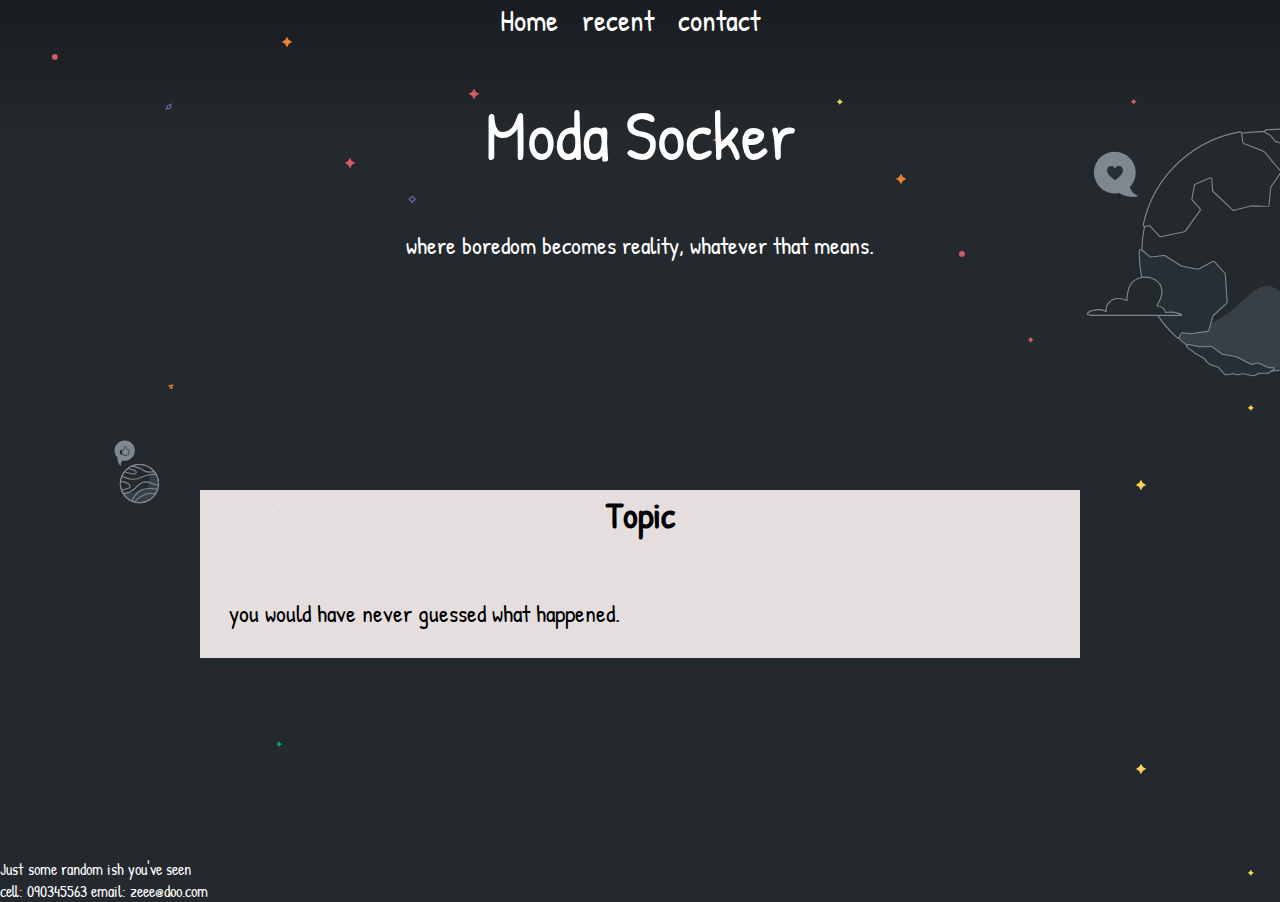
==== index.html @ 49376e4e "Merge branch 'main' of https://github.com/vuyombamba/blog into main" ====
<!DOCTYPE html>
<html lang="en">
    <head>
        <meta charset="UTF-8">
        <meta name="viewport" content="width=device-">
        <link rel="stylesheet" href="styles.css">

    </head>
    <body>
        <!-- background not display-->
        <header>
            <nav>
                <ul>
                    <li><a href="#home">Home</a></li>
                    <li><a href="#recent">recent</a></li>
                    <li><a href="#footer">contact</a></li>
                </ul>
            </nav>

            <h1>moda socker</h1>
            <p>where boredom becomes reality, whatever that means.</p>
        </header>
        
            <section class="recent_post" id="recent">
                <h2>Topic</h2>
                <p>
                    you would have never guessed what happened.
                </p>
            </section>
            <section class="oldest_post">
                <div>
                    Just some random ish you've seen
                </div>
            </section>
            
        <footer id="footer">
            cell: 090345563
            email: zeee@doo.com
        </footer>
    </body>
</html>
---- styles.css ----
@import url('https://fonts.googleapis.com/css2?family=Major+Mono+Display&display=swap');
@import url('https://fonts.googleapis.com/css2?family=Patrick+Hand&display=swap');
body, nav ul, nav ul li {
    margin: 0;
    padding: 0;
}

body {
    background-image: url(/img/star-bg.svg),linear-gradient(#191c20, #24292e 15%);
    background-repeat: repeat-x;
    background-position: center 0, 0 0, 0 0;
    font-family: 'Patrick Hand', helvetica neue, helvetica, Arial, sans-serif;
    color: rgba(255, 255, 255, 1);
    background-color: #24292e;

}
 nav ul, header p, .recent_post h2{
     list-style: none;
     text-align: center;
    
 }
 p {
    padding: 1.2em;
 }
 nav ul li {
     display: inline-block;
     padding-right: 20px;
     font-size: 30px;
 }
 a {
     text-decoration: none;
     color: white;
 }
 h1{
    font-size: 70px;
    font-family: 'Patrick hand',-apple-system, BlinkMacSystemFont, 'Segoe UI', Roboto, Oxygen, Ubuntu, Cantarell, 'Open Sans', 'Helvetica Neue', sans-serif;
    font-weight: 300;
    text-transform: capitalize;
    padding: 0, auto;
    text-align: center;
    }
    header p{
        font-size: x-large;
        text-align: center;
        padding-top: 0;
    }
    section.recent_post {
        background-color: #f8f1f1e8;
        color: black;
        margin: 200px;
        font-size: x-large;
        

    }
    footer {

    }
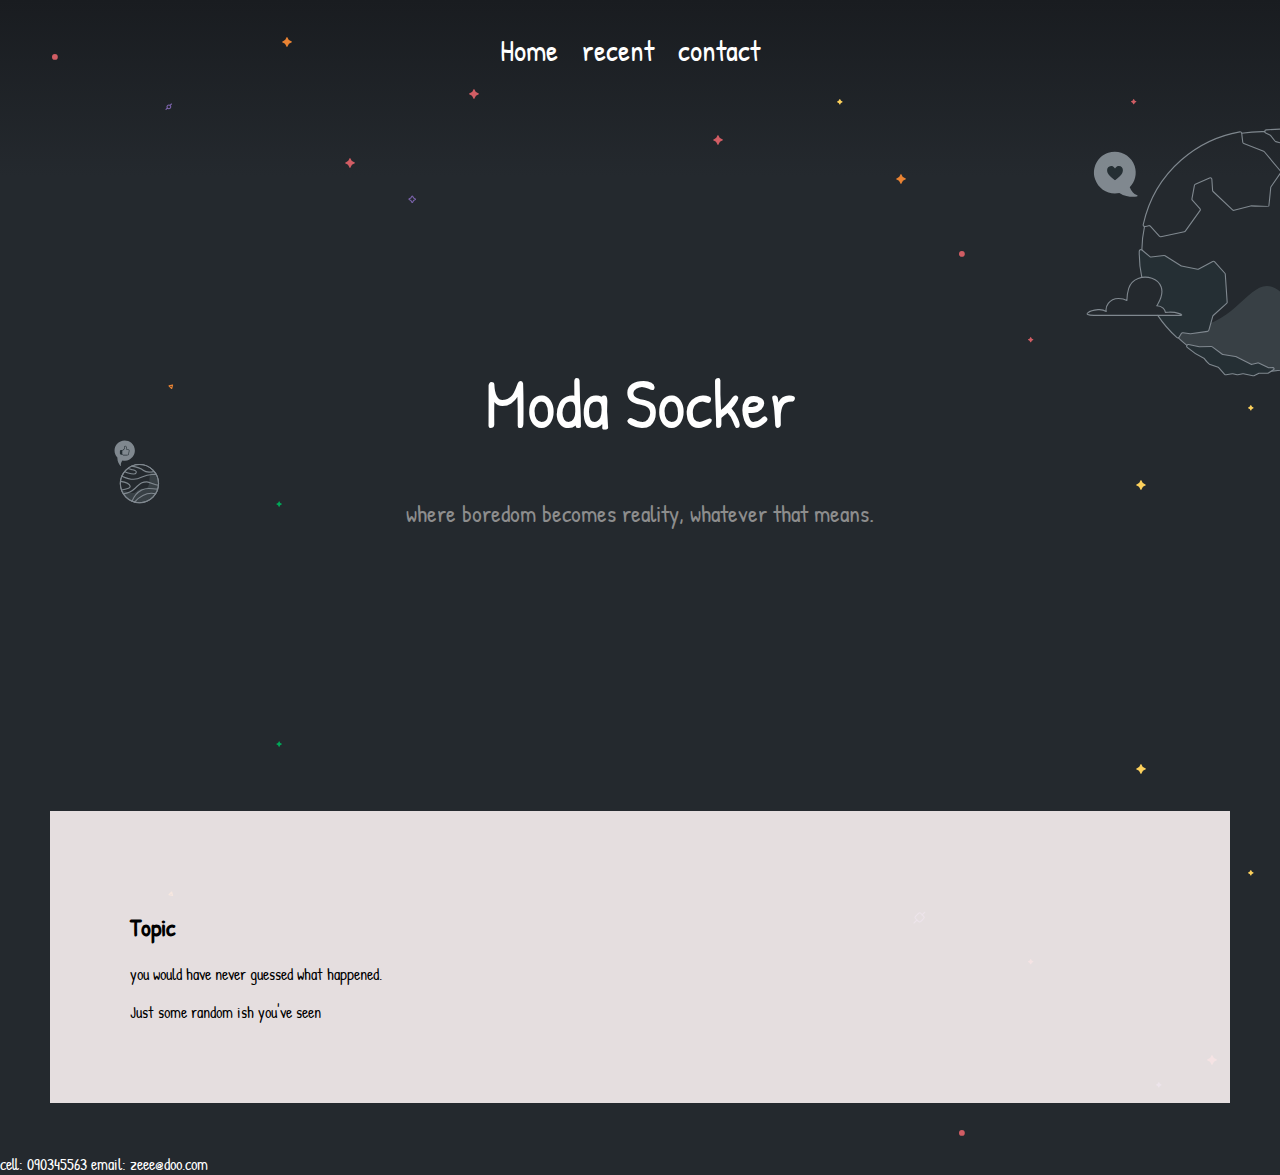
==== commit 08e90177: "i dont" ====
--- a/index.html
+++ b/index.html
@@ -16,11 +16,13 @@
                     <li><a href="#footer">contact</a></li>
                 </ul>
             </nav>
-
+            <section class="insider">
             <h1>moda socker</h1>
             <p>where boredom becomes reality, whatever that means.</p>
+        </section>
         </header>
         
+        <section class="post">
             <section class="recent_post" id="recent">
                 <h2>Topic</h2>
                 <p>
@@ -32,7 +34,9 @@
                     Just some random ish you've seen
                 </div>
             </section>
-            
+    
+        </section>
+        
         <footer id="footer">
             cell: 090345563
             email: zeee@doo.com
--- a/styles.css
+++ b/styles.css
@@ -1,4 +1,3 @@
-@import url('https://fonts.googleapis.com/css2?family=Major+Mono+Display&display=swap');
 @import url('https://fonts.googleapis.com/css2?family=Patrick+Hand&display=swap');
 body, nav ul, nav ul li {
     margin: 0;
@@ -14,13 +13,11 @@
     background-color: #24292e;
 
 }
- nav ul, header p, .recent_post h2{
+ nav ul {
      list-style: none;
      text-align: center;
-    
- }
- p {
-    padding: 1.2em;
+     padding: 30px;
+
  }
  nav ul li {
      display: inline-block;
@@ -31,27 +28,30 @@
      text-decoration: none;
      color: white;
  }
+ section.insider{
+     padding: 13rem 0;
+ }
  h1{
-    font-size: 70px;
-    font-family: 'Patrick hand',-apple-system, BlinkMacSystemFont, 'Segoe UI', Roboto, Oxygen, Ubuntu, Cantarell, 'Open Sans', 'Helvetica Neue', sans-serif;
+     font-size: 70px;
     font-weight: 300;
     text-transform: capitalize;
-    padding: 0, auto;
     text-align: center;
     }
-    header p{
+    header p {
         font-size: x-large;
         text-align: center;
-        padding-top: 0;
+        font-weight: 300;
+        color: rgb(141, 141, 141);
+        
     }
-    section.recent_post {
+    section.post {
         background-color: #f8f1f1e8;
         color: black;
-        margin: 200px;
-        font-size: x-large;
-        
-
+        margin: 50px;
+        padding: 5em;
     }
+    section.
     footer {
-
+        background: grey;
+        padding: 2em;
     }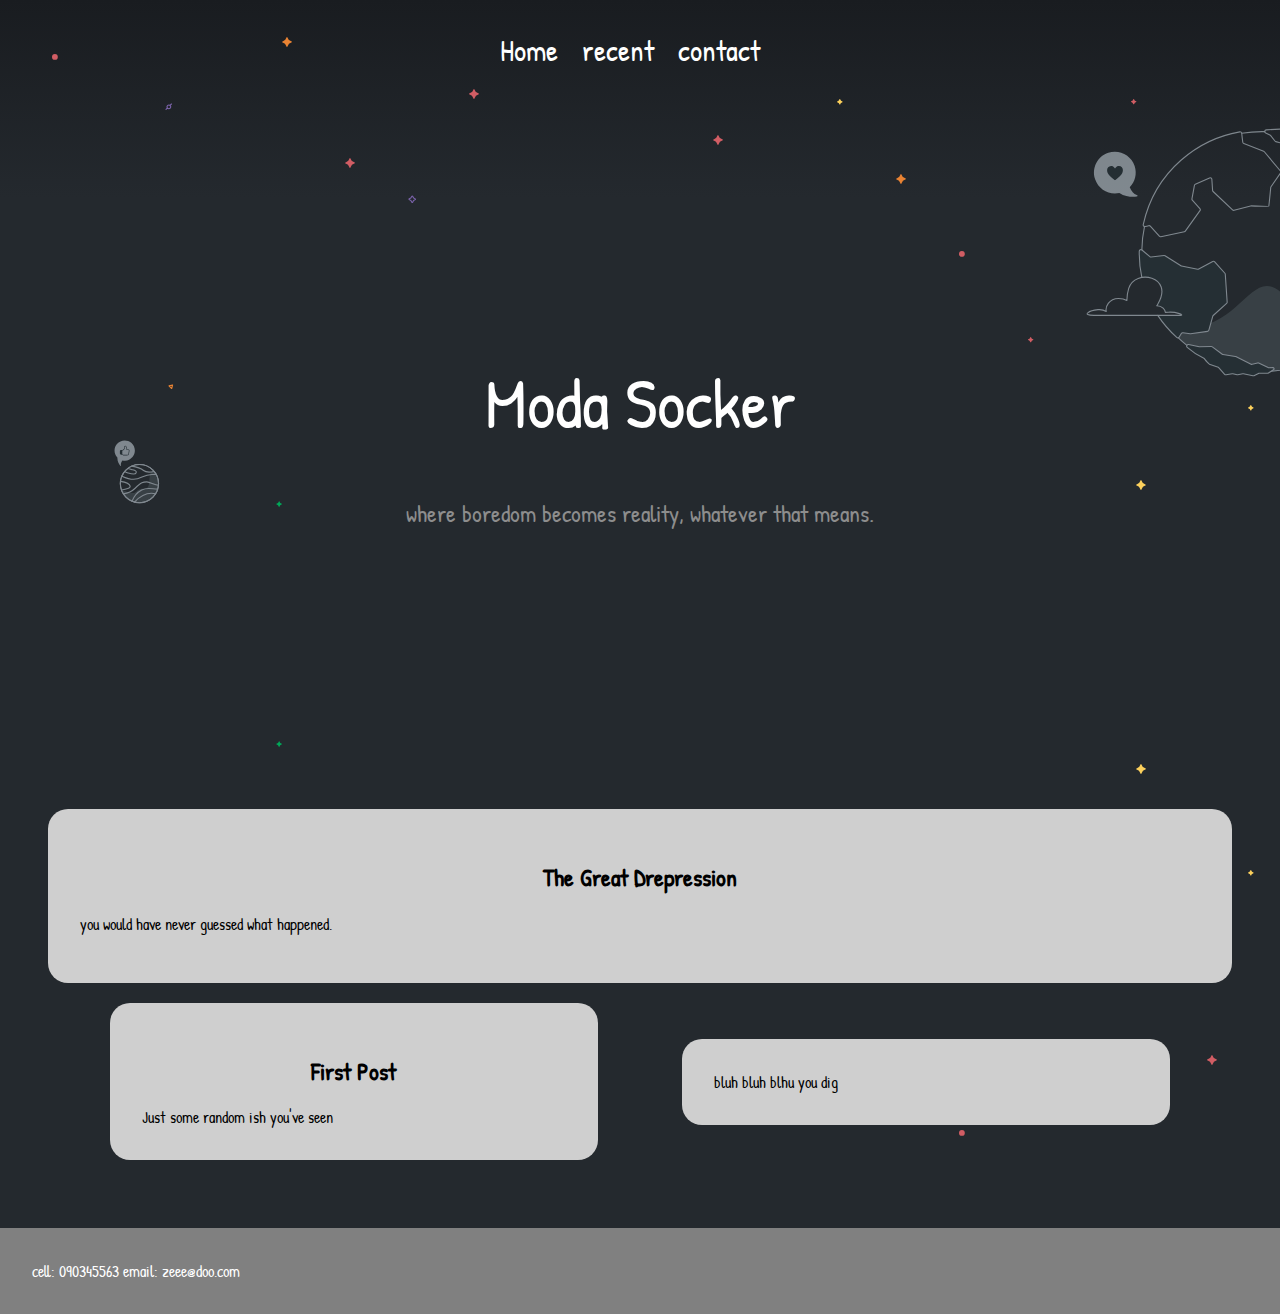
==== commit cd914301: "I've added some post cards" ====
--- a/index.html
+++ b/index.html
@@ -1,11 +1,13 @@
 <!DOCTYPE html>
 <html lang="en">
+
     <head>
         <meta charset="UTF-8">
         <meta name="viewport" content="width=device-">
         <link rel="stylesheet" href="styles.css">
 
     </head>
+
     <body>
         <!-- background not display-->
         <header>
@@ -16,7 +18,8 @@
                     <li><a href="#footer">contact</a></li>
                 </ul>
             </nav>
-            <section class="insider">
+
+         <section class="insider">
             <h1>moda socker</h1>
             <p>where boredom becomes reality, whatever that means.</p>
         </section>
@@ -24,14 +27,19 @@
         
         <section class="post">
             <section class="recent_post" id="recent">
-                <h2>Topic</h2>
+                <h2>the great drepression</h2>
                 <p>
                     you would have never guessed what happened.
                 </p>
             </section>
             <section class="oldest_post">
+                <div><a href="pages/first_post.html">
+                    <h2>First Post</h2>
+                    Just some random ish you've seen
+                    </a>
+                </div>
                 <div>
-                    Just some random ish you've seen
+                    bluh bluh blhu you dig
                 </div>
             </section>
     
@@ -41,5 +49,6 @@
             cell: 090345563
             email: zeee@doo.com
         </footer>
+
     </body>
 </html>--- a/styles.css
+++ b/styles.css
@@ -42,16 +42,37 @@
         text-align: center;
         font-weight: 300;
         color: rgb(141, 141, 141);
-        
+    }
+    section.post, div a {
+        color: black;
     }
     section.post {
-        background-color: #f8f1f1e8;
-        color: black;
-        margin: 50px;
-        padding: 5em;
+        padding: 3em;
     }
-    section.
+    .recent_post, .oldest_post div{
+        background: rgb(207, 207, 207);
+        border-radius: 20px;
+        padding: 2em;;
+    }
+    .oldest_post {
+        display: flex;
+        margin: 20px;
+    }
+    .oldest_post div {
+        flex-direction: row;
+        width: 37%;
+        margin: auto;
+    }
+    
     footer {
         background: grey;
         padding: 2em;
+    }
+    .oldest_post div:hover {
+       background: orangered;
+       color: whitesmoke;
+    }
+    .recent_post h2, .oldest_post h2 {
+        text-align: center;
+        text-transform: capitalize;
     }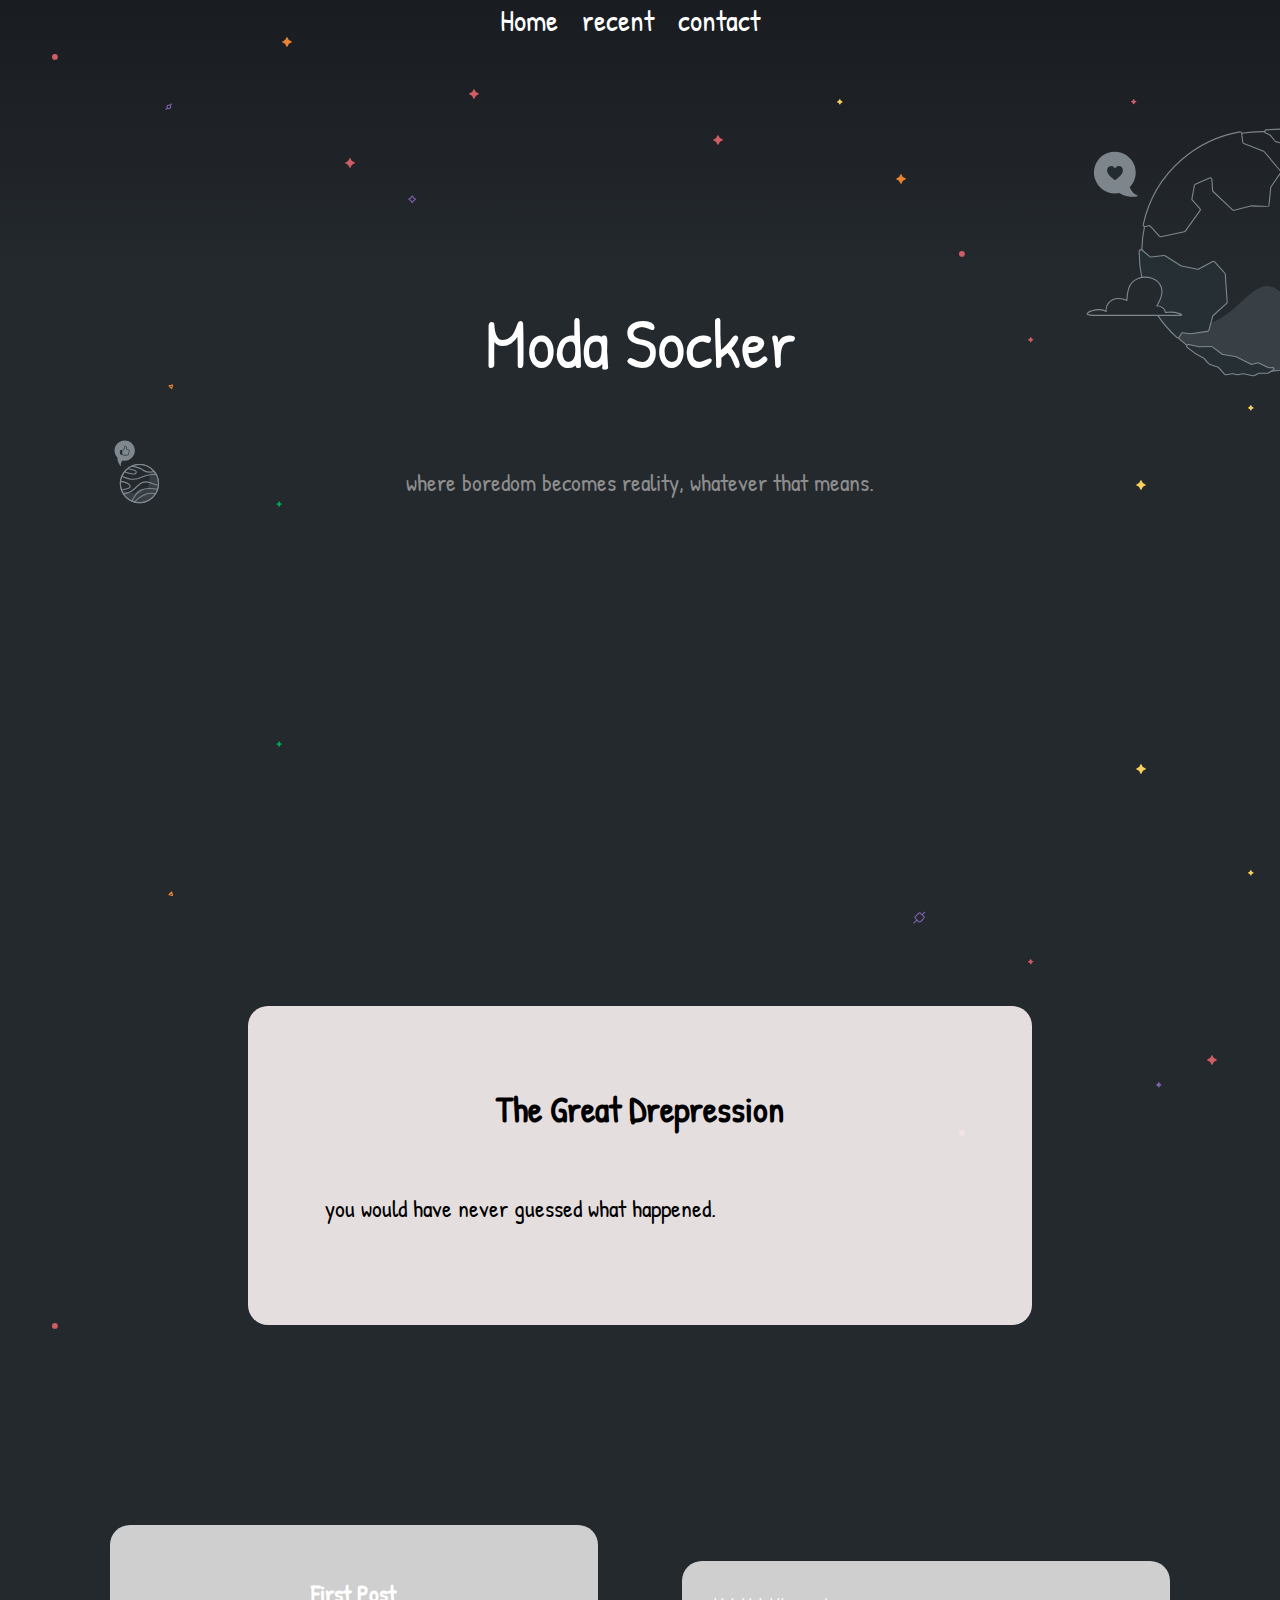
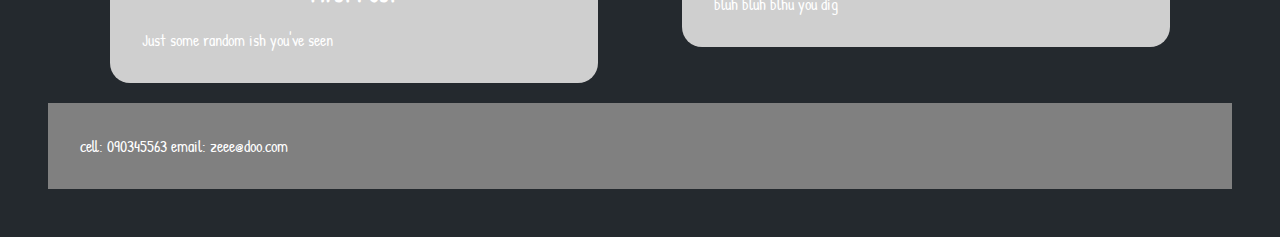
==== commit 3e09874c: "New updates" ====
--- a/index.html
+++ b/index.html
@@ -42,9 +42,7 @@
                     bluh bluh blhu you dig
                 </div>
             </section>
-    
-        </section>
-        
+            
         <footer id="footer">
             cell: 090345563
             email: zeee@doo.com
--- a/styles.css
+++ b/styles.css
@@ -13,11 +13,13 @@
     background-color: #24292e;
 
 }
- nav ul {
+ nav ul, header p, .recent_post h2{
      list-style: none;
      text-align: center;
-     padding: 30px;
-
+    
+ }
+ p {
+    padding: 1.2em;
  }
  nav ul li {
      display: inline-block;
@@ -32,19 +34,25 @@
      padding: 13rem 0;
  }
  h1{
-     font-size: 70px;
+    font-size: 70px;
+    font-family: 'Patrick hand',-apple-system, BlinkMacSystemFont, 'Segoe UI', Roboto, Oxygen, Ubuntu, Cantarell, 'Open Sans', 'Helvetica Neue', sans-serif;
     font-weight: 300;
     text-transform: capitalize;
     text-align: center;
     }
-    header p {
+    header p{
         font-size: x-large;
         text-align: center;
         font-weight: 300;
         color: rgb(141, 141, 141);
     }
-    section.post, div a {
+    section.recent_post {
+        background-color: #f8f1f1e8;
         color: black;
+        margin: 200px;
+        font-size: x-large;
+        
+
     }
     section.post {
         padding: 3em;
@@ -75,4 +83,5 @@
     .recent_post h2, .oldest_post h2 {
         text-align: center;
         text-transform: capitalize;
+
     }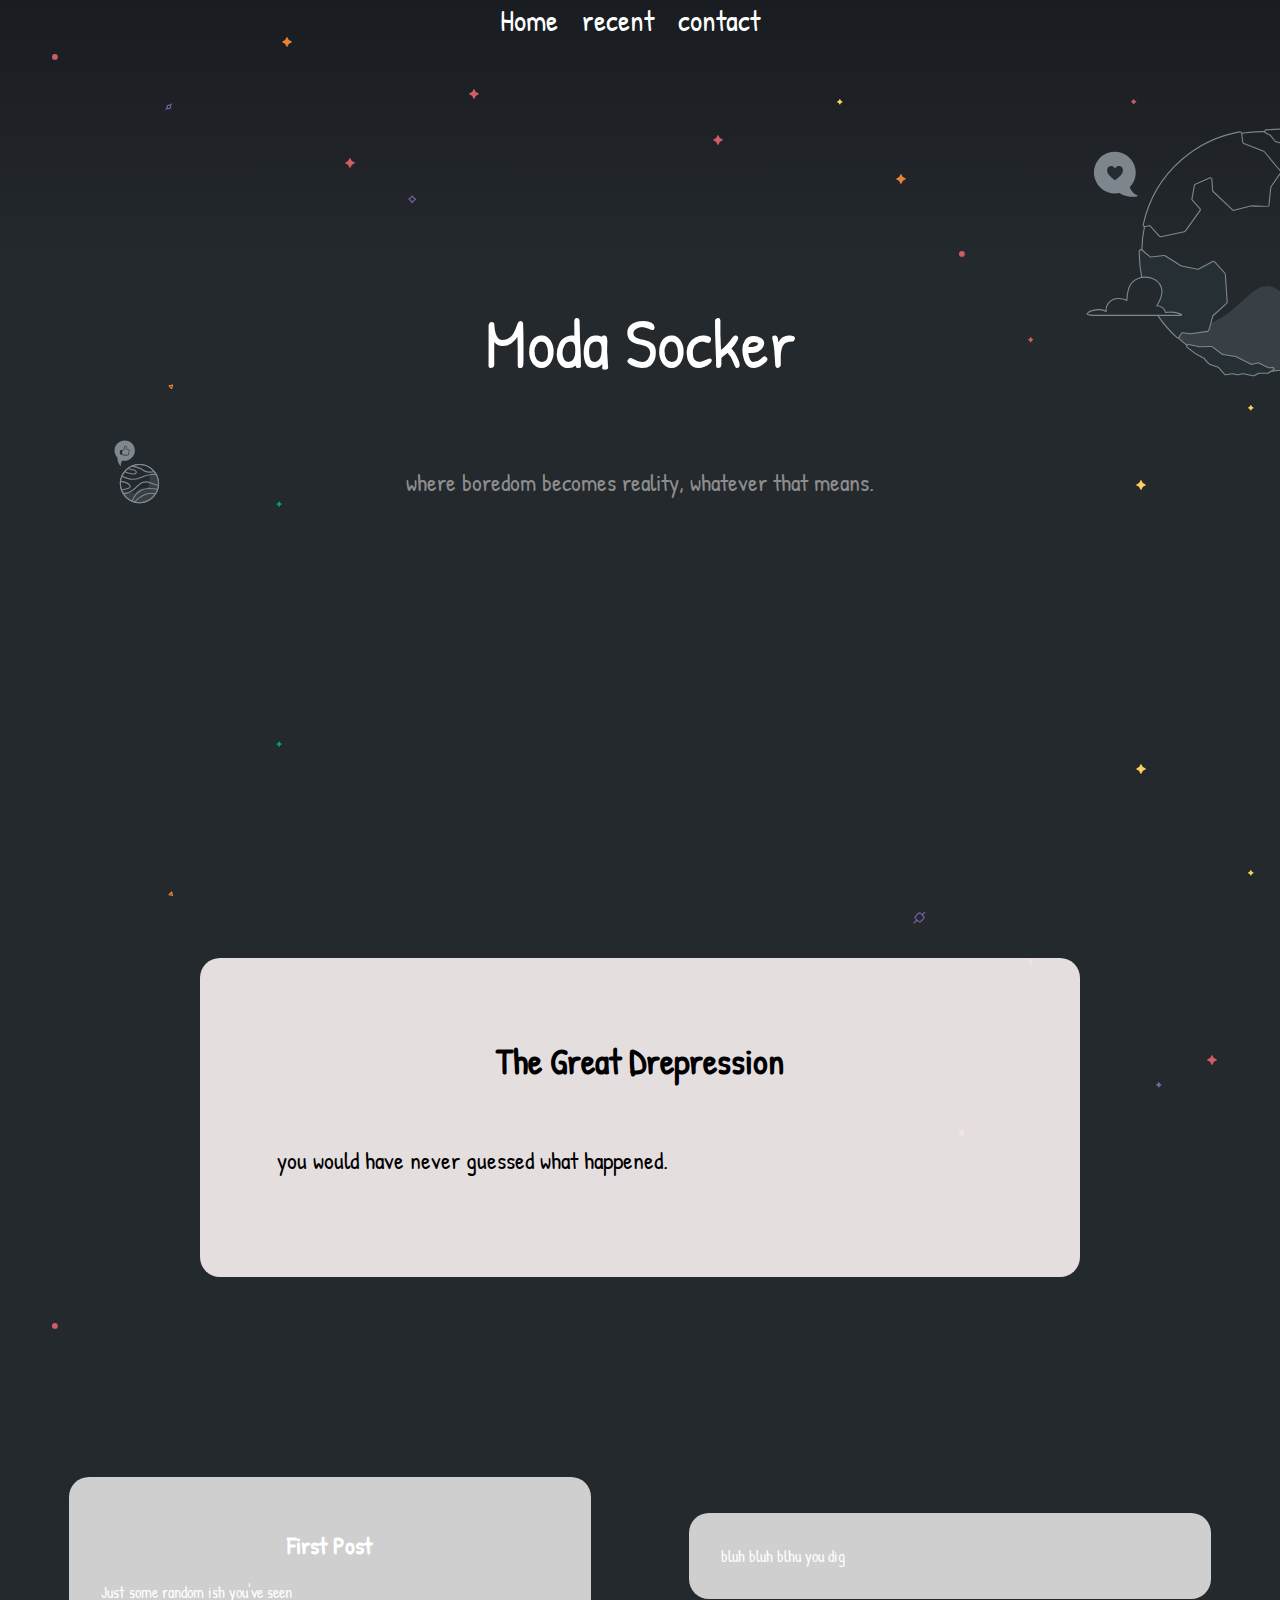
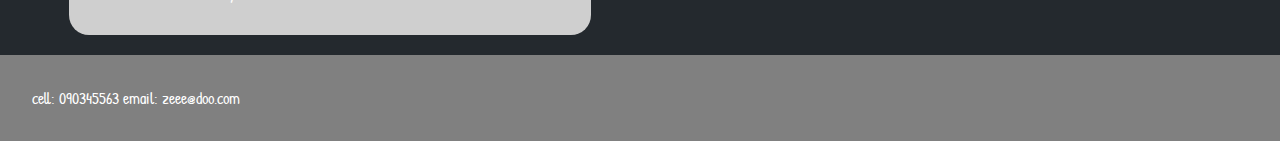
==== commit 6cfe3ee1: "updates" ====
--- a/index.html
+++ b/index.html
@@ -25,8 +25,7 @@
         </section>
         </header>
         
-        <section class="post">
-            <section class="recent_post" id="recent">
+        <section class="recent_post" id="recent">
                 <h2>the great drepression</h2>
                 <p>
                     you would have never guessed what happened.
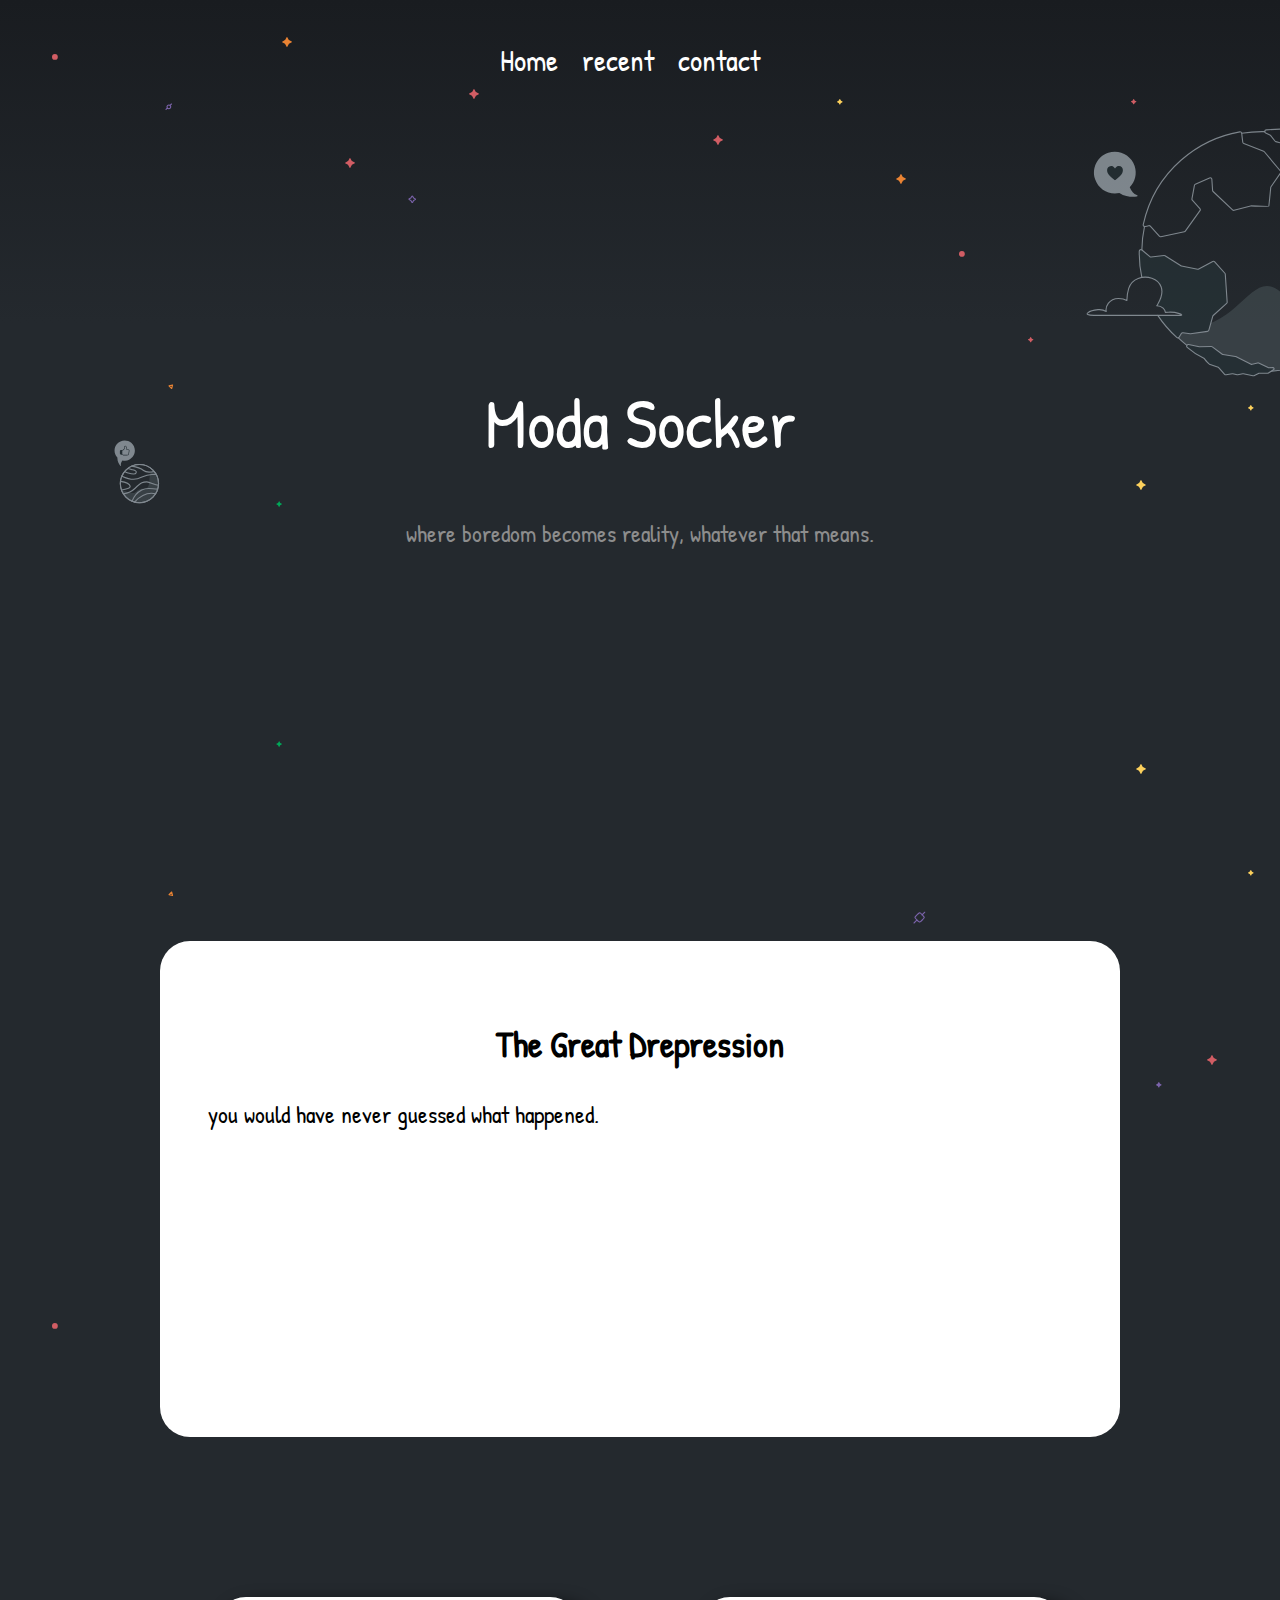
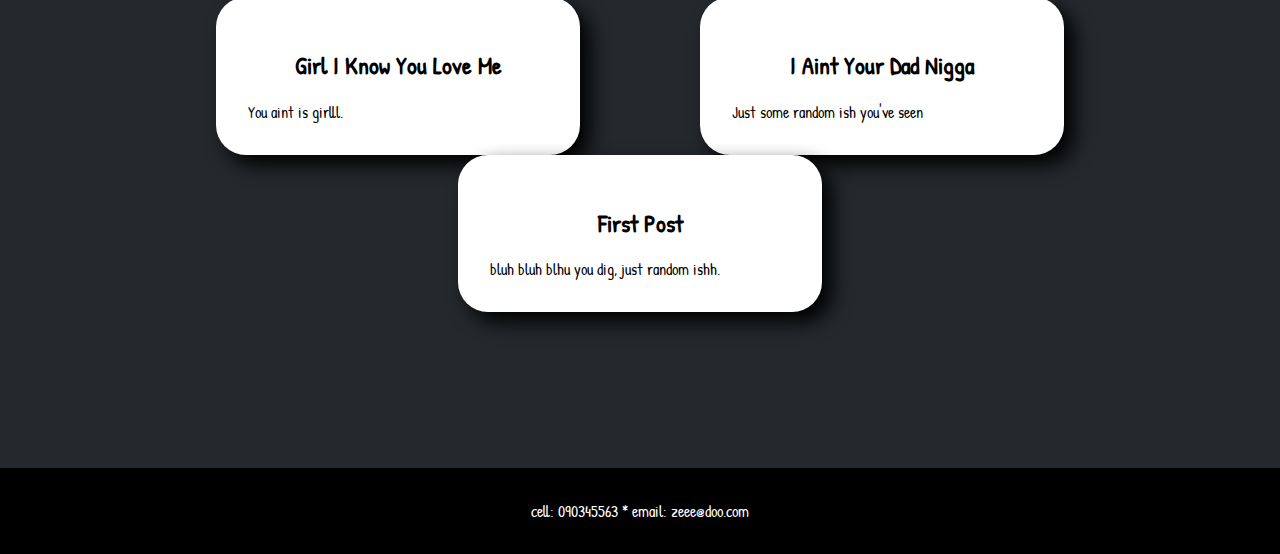
==== commit e3ba5027: "Tried adding some responsive design" ====
--- a/index.html
+++ b/index.html
@@ -3,7 +3,8 @@
 
     <head>
         <meta charset="UTF-8">
-        <meta name="viewport" content="width=device-">
+        <meta name="viewport" content="width=device-width, initial=1.0">
+        <meta http-equiv="X-UA-Compatible" content="ie-edge">
         <link rel="stylesheet" href="styles.css">
 
     </head>
@@ -12,7 +13,8 @@
         <!-- background not display-->
         <header>
             <nav>
-                <ul>
+                <img href="" class="mobile">
+                <ul href="desktop">
                     <li><a href="#home">Home</a></li>
                     <li><a href="#recent">recent</a></li>
                     <li><a href="#footer">contact</a></li>
@@ -32,19 +34,23 @@
                 </p>
             </section>
             <section class="oldest_post">
-                <div><a href="pages/first_post.html">
-                    <h2>First Post</h2>
-                    Just some random ish you've seen
-                    </a>
+                <div>
+                    <h2>Girl I know you love me</h2>
+                    You aint is girlll.
                 </div>
-                <div>
-                    bluh bluh blhu you dig
+                <div >
+                    <h2>I aint your dad nigga</h2>
+                     Just some random ish you've seen       
                 </div>
+                <div >
+                    <h2>First post</h2>
+                    bluh bluh blhu you dig, just random ishh.
+                </div>
+
             </section>
             
         <footer id="footer">
-            cell: 090345563
-            email: zeee@doo.com
+            cell: 090345563 * email: zeee@doo.com
         </footer>
 
     </body>
--- a/styles.css
+++ b/styles.css
@@ -8,80 +8,102 @@
     background-image: url(/img/star-bg.svg),linear-gradient(#191c20, #24292e 15%);
     background-repeat: repeat-x;
     background-position: center 0, 0 0, 0 0;
+    background-color: #24292e;
+    color: rgba(255, 255, 255, 1);
     font-family: 'Patrick Hand', helvetica neue, helvetica, Arial, sans-serif;
-    color: rgba(255, 255, 255, 1);
-    background-color: #24292e;
-
 }
- nav ul, header p, .recent_post h2{
-     list-style: none;
-     text-align: center;
-    
- }
- p {
-    padding: 1.2em;
- }
- nav ul li {
-     display: inline-block;
-     padding-right: 20px;
-     font-size: 30px;
- }
- a {
-     text-decoration: none;
-     color: white;
- }
- section.insider{
-     padding: 13rem 0;
- }
- h1{
+h1{
     font-size: 70px;
     font-family: 'Patrick hand',-apple-system, BlinkMacSystemFont, 'Segoe UI', Roboto, Oxygen, Ubuntu, Cantarell, 'Open Sans', 'Helvetica Neue', sans-serif;
     font-weight: 300;
     text-transform: capitalize;
     text-align: center;
     }
-    header p{
+nav {
+    margin: 40px;
+}
+ nav ul, header p, .recent_post h2{
+     list-style: none;
+     text-align: center;   
+ }
+ nav ul li {
+    display: inline-block;
+    padding-right: 20px;
+    font-size: 30px;
+}
+nav ul li a {
+    text-decoration: none;
+    color: white;
+}
+
+/*HEADER*/
+section.insider{
+    padding: 13rem 0;
+}
+header p{
         font-size: x-large;
         text-align: center;
-        font-weight: 300;
         color: rgb(141, 141, 141);
+}
+header .mobile {
+    display: none;
+}
+@media screen and (max-width: 700px){
+   .desktop {
+        display: none;
     }
+}
+
+/*POST*/
+section.recent_post {
+    margin: 160px;
+    font-size: x-large;
+    height: 400px; 
+}
+section.oldest_post {
+    margin: 156px;
+    display: flex;
+    flex-direction: row;
+    flex-wrap: wrap;
+}
+.recent_post, .oldest_post div{
+    background: white;
+    color: black;
+    border-radius: 30px;
+    padding: 2em;
+}  
+.oldest_post div {
+    box-shadow: black 10px 10px 20px;
+    margin: auto;
+    width: 300px;
+}
+.oldest_post div:hover {
+    background: orangered;
+    color: whitesmoke; 
+}
+
+.recent_post h2, .oldest_post h2 {
+    text-align: center;
+    text-transform: capitalize;
+
+}
+@media screen and (max-width: 200px) {
     section.recent_post {
-        background-color: #f8f1f1e8;
-        color: black;
-        margin: 200px;
+        margin: 10px;
         font-size: x-large;
-        
-
+        height: 400px; 
     }
-    section.post {
-        padding: 3em;
-    }
-    .recent_post, .oldest_post div{
-        background: rgb(207, 207, 207);
-        border-radius: 20px;
-        padding: 2em;;
-    }
-    .oldest_post {
+    section.oldest_post {
+        margin: 156px;
         display: flex;
-        margin: 20px;
-    }
-    .oldest_post div {
         flex-direction: row;
-        width: 37%;
-        margin: auto;
+        flex-wrap: wrap;
     }
     
-    footer {
-        background: grey;
-        padding: 2em;
-    }
-    .oldest_post div:hover {
-       background: orangered;
-       color: whitesmoke;
-    }
-    .recent_post h2, .oldest_post h2 {
-        text-align: center;
-        text-transform: capitalize;
+}
 
-    }+footer {
+    background: rgb(0, 0, 0);
+    padding: 2em;
+    text-align: center;
+}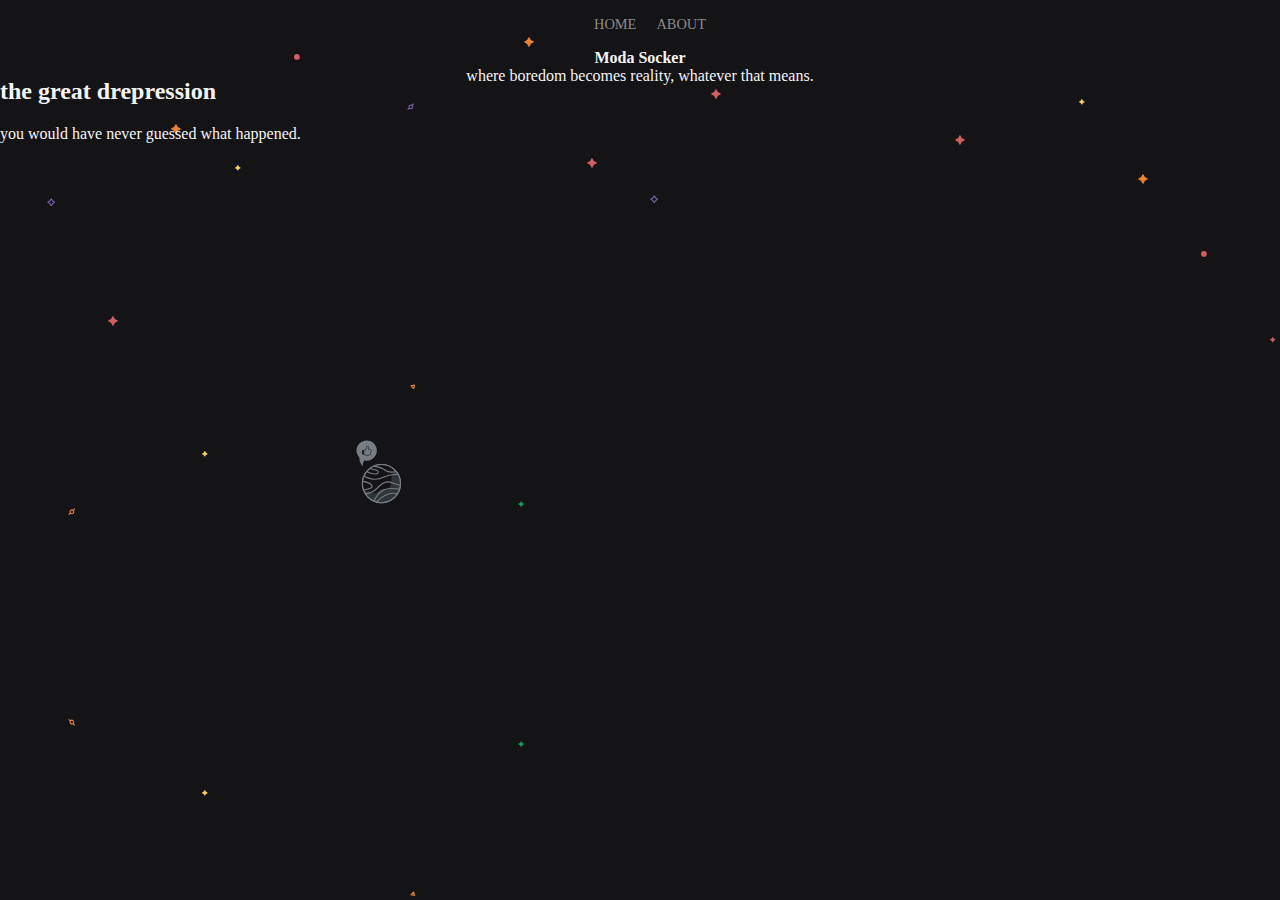
==== commit cead1ab7: "new layout" ====
--- a/index.html
+++ b/index.html
@@ -1,57 +1,44 @@
 <!DOCTYPE html>
 <html lang="en">
+<head>
+    <meta charset="UTF-8">
+    <meta name="viewport" content="width=device-width, initial-scale=1.0">
+    <link rel="stylesheet" href="styles.css">
+    <title>Document</title>
+</head>
+<body>
+    <header>
+        <nav>
+            <ul>
+                <li><a href="index.html">Home</a></li>
+                <li><a href="about.html">About</a></li>
+            </ul>
+        </nav>
+        <section class="header-wrapper">
+            <div class="header-wrapper-title">
+                moda socker
+            </div>
+            <div class="header-wrapper-subtitle">
+                where boredom becomes reality, whatever that means.
+            </div>
+        </section>
+    </header>
+    <section class="post">
+        <div class="recent-post">
+            <h2>the great drepression</h2>
+            you would have never guessed what happened.
+        </div>
+        <div class="old-post">
+            <div class="old-post-item">
 
-    <head>
-        <meta charset="UTF-8">
-        <meta name="viewport" content="width=device-width, initial=1.0">
-        <meta http-equiv="X-UA-Compatible" content="ie-edge">
-        <link rel="stylesheet" href="styles.css">
+            </div>
+            <div class="old-post-item">
 
-    </head>
+            </div>
+            <div class="old-post-item">
 
-    <body>
-        <!-- background not display-->
-        <header>
-            <nav>
-                <img href="" class="mobile">
-                <ul href="desktop">
-                    <li><a href="#home">Home</a></li>
-                    <li><a href="#recent">recent</a></li>
-                    <li><a href="#footer">contact</a></li>
-                </ul>
-            </nav>
-
-         <section class="insider">
-            <h1>moda socker</h1>
-            <p>where boredom becomes reality, whatever that means.</p>
-        </section>
-        </header>
-        
-        <section class="recent_post" id="recent">
-                <h2>the great drepression</h2>
-                <p>
-                    you would have never guessed what happened.
-                </p>
-            </section>
-            <section class="oldest_post">
-                <div>
-                    <h2>Girl I know you love me</h2>
-                    You aint is girlll.
-                </div>
-                <div >
-                    <h2>I aint your dad nigga</h2>
-                     Just some random ish you've seen       
-                </div>
-                <div >
-                    <h2>First post</h2>
-                    bluh bluh blhu you dig, just random ishh.
-                </div>
-
-            </section>
-            
-        <footer id="footer">
-            cell: 090345563 * email: zeee@doo.com
-        </footer>
-
-    </body>
+            </div>
+        </div>
+    </section>
+</body>
 </html>--- a/styles.css
+++ b/styles.css
@@ -1,109 +1,39 @@
-@import url('https://fonts.googleapis.com/css2?family=Patrick+Hand&display=swap');
-body, nav ul, nav ul li {
+body {
+    background-image: url(img/star-bg.svg);
+    background-color: #141316;
+    background-repeat: repeat-x;
+    color: whitesmoke;
     margin: 0;
     padding: 0;
 }
-
-body {
-    background-image: url(/img/star-bg.svg),linear-gradient(#191c20, #24292e 15%);
-    background-repeat: repeat-x;
-    background-position: center 0, 0 0, 0 0;
-    background-color: #24292e;
-    color: rgba(255, 255, 255, 1);
-    font-family: 'Patrick Hand', helvetica neue, helvetica, Arial, sans-serif;
+header nav ul {
+    display: flex;
+    list-style: none;    
+    justify-content: center;
 }
-h1{
-    font-size: 70px;
-    font-family: 'Patrick hand',-apple-system, BlinkMacSystemFont, 'Segoe UI', Roboto, Oxygen, Ubuntu, Cantarell, 'Open Sans', 'Helvetica Neue', sans-serif;
-    font-weight: 300;
+header nav ul li {
+    flex-direction: row;
+}
+header > nav > ul > li {
+    margin-right: 20px;
+    font-size: 0.9em;
+    text-transform: uppercase;
+}
+header ul li a {
+    text-decoration: none;
+    color: #8a8a8a;
+    transition: 0.5s;
+}
+header ul li a:hover {
+    border-bottom: 1px solid #8a8a8a;
+}
+.header-wrapper {
+    display: flex;
+    flex-direction: column;
+    text-align: center;  
+    height: 1vh;
+}
+.header-wrapper-title {
+    font-weight: 600;
     text-transform: capitalize;
-    text-align: center;
-    }
-nav {
-    margin: 40px;
-}
- nav ul, header p, .recent_post h2{
-     list-style: none;
-     text-align: center;   
- }
- nav ul li {
-    display: inline-block;
-    padding-right: 20px;
-    font-size: 30px;
-}
-nav ul li a {
-    text-decoration: none;
-    color: white;
-}
-
-/*HEADER*/
-section.insider{
-    padding: 13rem 0;
-}
-header p{
-        font-size: x-large;
-        text-align: center;
-        color: rgb(141, 141, 141);
-}
-header .mobile {
-    display: none;
-}
-@media screen and (max-width: 700px){
-   .desktop {
-        display: none;
-    }
-}
-
-/*POST*/
-section.recent_post {
-    margin: 160px;
-    font-size: x-large;
-    height: 400px; 
-}
-section.oldest_post {
-    margin: 156px;
-    display: flex;
-    flex-direction: row;
-    flex-wrap: wrap;
-}
-.recent_post, .oldest_post div{
-    background: white;
-    color: black;
-    border-radius: 30px;
-    padding: 2em;
-}  
-.oldest_post div {
-    box-shadow: black 10px 10px 20px;
-    margin: auto;
-    width: 300px;
-}
-.oldest_post div:hover {
-    background: orangered;
-    color: whitesmoke; 
-}
-
-.recent_post h2, .oldest_post h2 {
-    text-align: center;
-    text-transform: capitalize;
-
-}
-@media screen and (max-width: 200px) {
-    section.recent_post {
-        margin: 10px;
-        font-size: x-large;
-        height: 400px; 
-    }
-    section.oldest_post {
-        margin: 156px;
-        display: flex;
-        flex-direction: row;
-        flex-wrap: wrap;
-    }
-    
-}
-
-footer {
-    background: rgb(0, 0, 0);
-    padding: 2em;
-    text-align: center;
 }